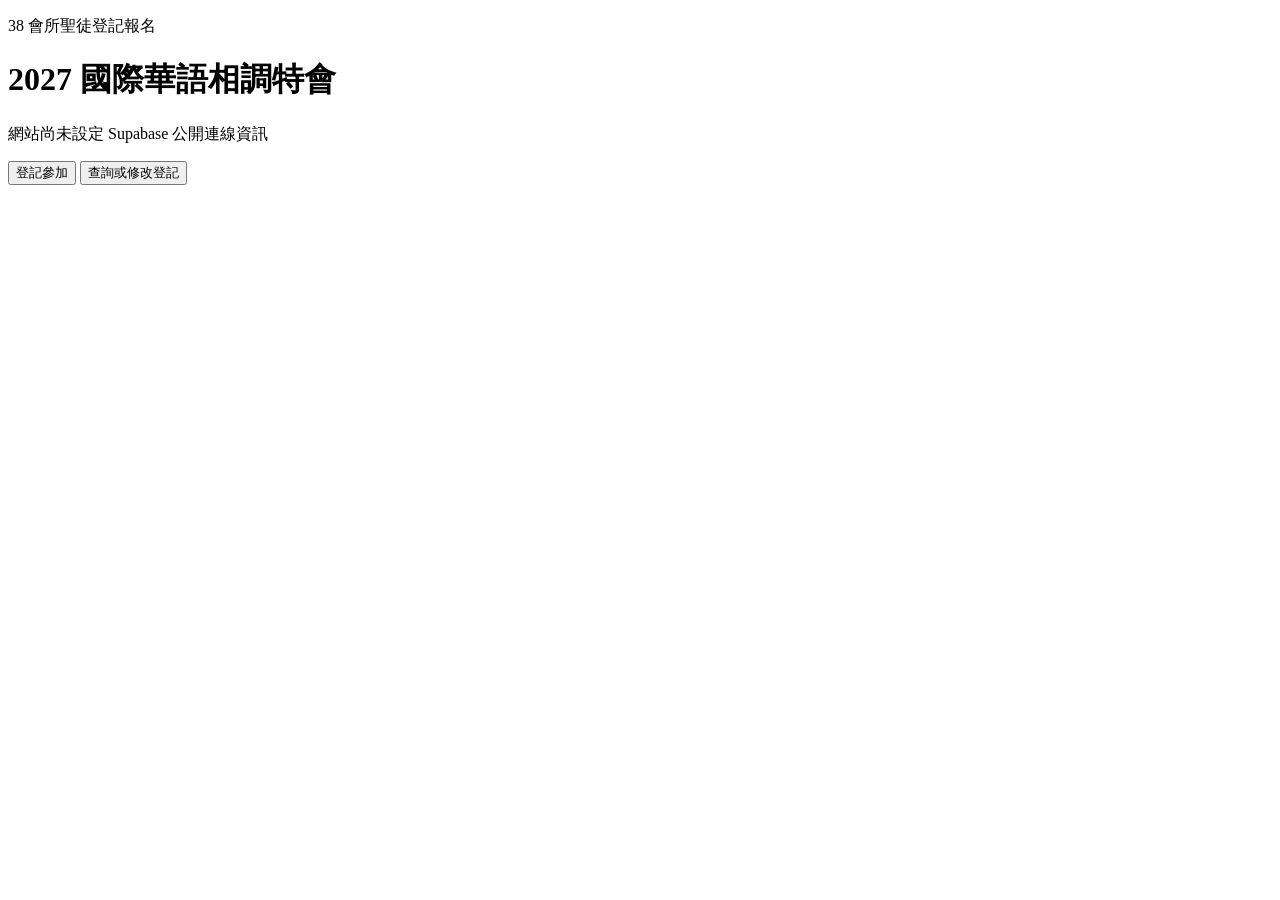
==== site/index.html @ 82a2cd0f "Merge develop 1f83dba (#37) into test site" ====
<!doctype html>
<html lang="zh-Hant">
  <head>
    <meta charset="utf-8" />
    <meta name="viewport" content="width=device-width, initial-scale=1" />
    <meta name="robots" content="noindex, nofollow" />
    <title>2027 國際華語相調特會｜38 會所登記</title>
    <meta name="description" content="38 會所聖徒登記報名：聚會時間、住宿、用餐、接送一次填寫。" />
    <meta property="og:title" content="2027 國際華語相調特會｜38 會所登記" />
    <meta property="og:description" content="38 會所聖徒登記報名：聚會時間、住宿、用餐、接送一次填寫。" />
    <link rel="stylesheet" href="./styles.css" />
    <script src="./config.js"></script>
    <script src="./hosting.js" defer></script>
    <script src="./pickup.js" defer></script>
    <script src="./meals.js" defer></script>
    <script src="./app.js" defer></script>
  </head>
  <body>
    <main class="container">
      <p id="test-banner" class="test-banner" hidden></p>
      <header class="hero">
        <p class="eyebrow">38 會所聖徒登記報名</p>
        <h1 id="event-name">2027 國際華語相調特會</h1>
        <p id="event-meta"></p>
        <p id="event-note" class="event-note" hidden></p>
      </header>

      <p id="page-message" class="message" role="status" hidden></p>

      <section
        class="card"
        id="program-section"
        aria-labelledby="program-title"
        hidden
      >
        <h2 id="program-title">聚會時間表</h2>
        <div id="program" class="program-calendar"></div>
      </section>

      <section class="card" aria-label="登記服務">
        <div class="tabs" role="tablist" aria-label="登記服務">
          <button type="button" id="register-tab" role="tab" aria-controls="register-panel" aria-selected="true" tabindex="0">登記參加</button>
          <button type="button" id="query-tab" role="tab" aria-controls="query-panel" aria-selected="false" tabindex="-1">查詢或修改登記</button>
        </div>
        <div id="register-panel" role="tabpanel" aria-labelledby="register-tab">
        <!-- autocomplete="off" on the names: browsers otherwise refill the previous person's name after a reload or 上一頁 on a shared device. -->
        <form id="registration-form">
          <div class="identity-fields">
            <label
              >姓名<input
                name="full_name"
                maxlength="100"
                autocomplete="off"
                required
            /></label>
            <label
              >區<select name="district_id" required>
                <option value="">請選擇</option>
              </select></label
            >
          </div>
          <fieldset id="hosting-section" class="hosting-section" hidden>
            <legend>開家接待</legend>
            <div class="hosting-survey">
              <p class="hint hosting-description" hidden></p>
              <p class="hint">同一家只需一人登記開家接待，其他家人請選「家人已登記開家接待」。</p>
              <div id="hosting-fields"></div>
            </div>
            <div class="pickup-survey">
              <p class="pickup-heading" hidden>接機接待</p>
              <p class="hint pickup-description" hidden></p>
              <div id="pickup-fields"></div>
            </div>
          </fieldset>
          <fieldset>
            <legend>活動選擇</legend>
            <p class="hint">請為每項活動選擇參加或不參加，報名截止前都可以修改登記</p>
            <div id="activities"></div>
          </fieldset>
          <label class="honeypot" aria-hidden="true"
            >網站<input name="website" tabindex="-1" autocomplete="off"
          /></label>
          <button type="submit">送出登記</button>
        </form>
        </div>
        <div id="query-panel" role="tabpanel" aria-labelledby="query-tab" hidden>
        <form id="query-form">
          <p class="hint">請輸入登記時的姓名與區；姓名寫法須與登記時相同，大小寫與空白不影響查詢。</p>
          <div class="identity-fields">
            <label>姓名<input name="full_name" maxlength="100" autocomplete="off" required /></label>
            <label>區<select name="district_id" required>
                <option value="">請選擇</option>
              </select></label>
          </div>
          <button type="submit">查詢</button>
        </form>
        <form id="edit-form" hidden>
          <p id="edit-identity" class="notice"></p>
          <p class="hint">姓名或區需要更正時，請聯絡服事者。</p>
          <p id="edit-mode-hint" class="hint" hidden>正在修改登記內容。</p>
          <fieldset id="edit-hosting-section" class="hosting-section" hidden>
            <legend>開家接待與接機接待</legend>
            <p class="hint hosting-description" hidden></p>
            <p class="hint pickup-description" hidden></p>
            <div id="edit-hosting"></div>
            <div class="pickup-survey" id="edit-pickup-survey">
              <p class="pickup-heading" hidden>接機接待</p>
              <div id="edit-pickup"></div>
            </div>
          </fieldset>
          <fieldset>
            <legend>活動選擇</legend>
            <div id="edit-activities"></div>
          </fieldset>
          <div class="actions">
            <button id="start-edit" type="button">修改登記內容</button>
            <button id="save-edit" type="submit" hidden disabled>儲存修改</button>
            <button id="cancel-edit" type="button" class="secondary" hidden>取消修改</button>
          </div>
        </form>
        </div>
      </section>
    </main>
  </body>
</html>
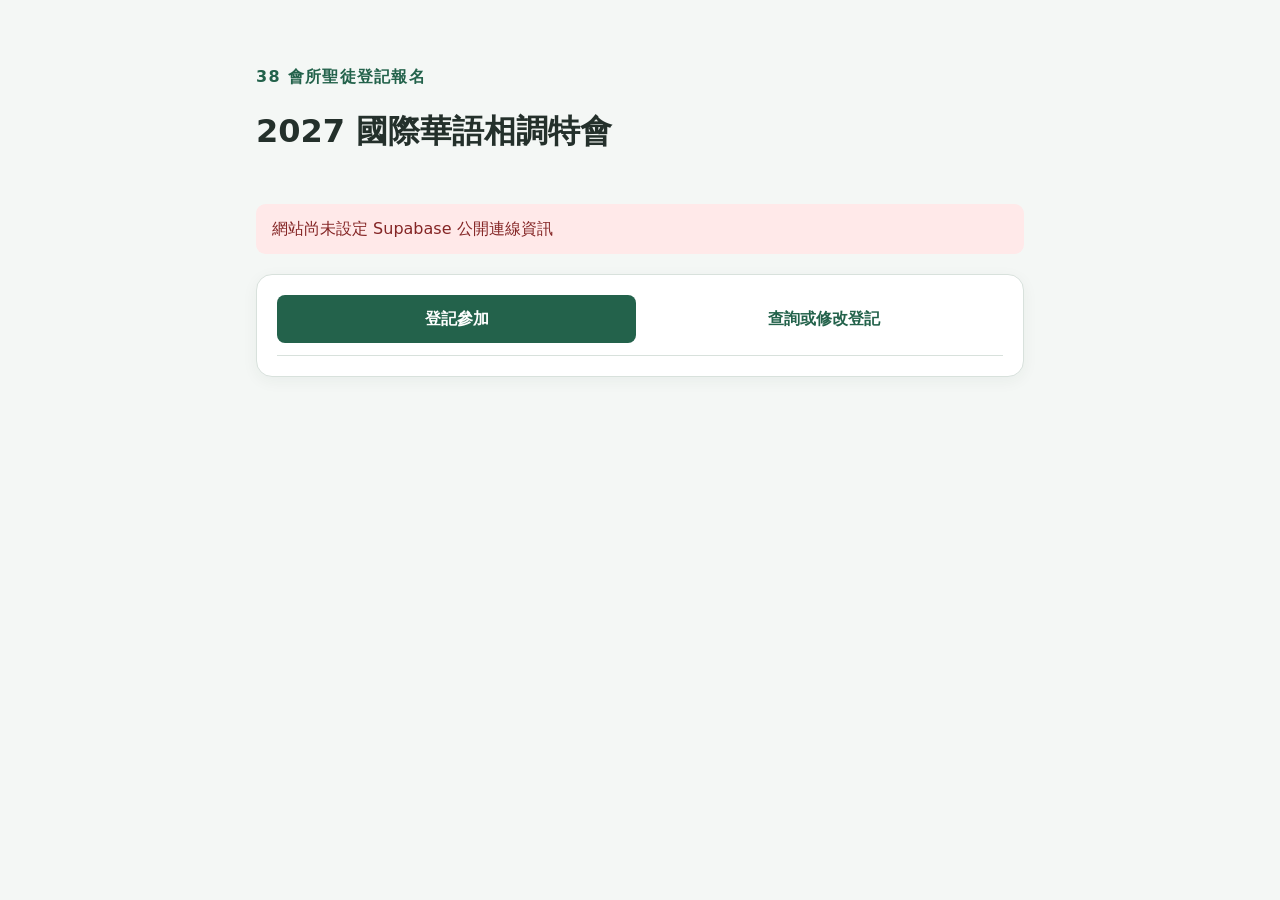
==== commit 9954701f: "Merge develop e1af5d1 (#43) into test site" ====
--- a/site/index.html
+++ b/site/index.html
@@ -45,7 +45,7 @@
         <div id="register-panel" role="tabpanel" aria-labelledby="register-tab">
         <!-- autocomplete="off" on the names: browsers otherwise refill the previous person's name after a reload or 上一頁 on a shared device. -->
         <form id="registration-form">
-          <div class="identity-fields">
+          <div class="identity-fields with-child">
             <label
               >姓名<input
                 name="full_name"
@@ -58,7 +58,9 @@
                 <option value="">請選擇</option>
               </select></label
             >
+            <label class="child-check"><input type="checkbox" name="is_child" />兒童</label>
           </div>
+          <p class="hint child-hint" hidden>兒童報名請在表單最下方填寫家長姓名。</p>
           <fieldset id="hosting-section" class="hosting-section" hidden>
             <legend>開家接待</legend>
             <div class="hosting-survey">
@@ -77,6 +79,7 @@
             <p class="hint">請為每項活動選擇參加或不參加，報名截止前都可以修改登記</p>
             <div id="activities"></div>
           </fieldset>
+          <label class="parent-name" hidden>家長姓名<input name="parent_name" maxlength="20" autocomplete="off" required disabled /></label>
           <label class="honeypot" aria-hidden="true"
             >網站<input name="website" tabindex="-1" autocomplete="off"
           /></label>
@@ -95,7 +98,12 @@
           <button type="submit">查詢</button>
         </form>
         <form id="edit-form" hidden>
-          <p id="edit-identity" class="notice"></p>
+          <div class="identity-fields with-child">
+            <label>姓名<input id="edit-full-name" readonly /></label>
+            <label>區<input id="edit-district" readonly /></label>
+            <label class="child-check"><input type="checkbox" name="is_child" disabled />兒童</label>
+          </div>
+          <p class="hint child-hint" hidden>兒童報名請在表單最下方填寫家長姓名。</p>
           <p class="hint">姓名或區需要更正時，請聯絡服事者。</p>
           <p id="edit-mode-hint" class="hint" hidden>正在修改登記內容。</p>
           <fieldset id="edit-hosting-section" class="hosting-section" hidden>
@@ -112,6 +120,7 @@
             <legend>活動選擇</legend>
             <div id="edit-activities"></div>
           </fieldset>
+          <label class="parent-name" hidden>家長姓名<input name="parent_name" maxlength="20" autocomplete="off" required readonly /></label>
           <div class="actions">
             <button id="start-edit" type="button">修改登記內容</button>
             <button id="save-edit" type="submit" hidden disabled>儲存修改</button>
--- a/site/styles.css
+++ b/site/styles.css
@@ -0,0 +1,87 @@
+:root {
+  color-scheme: light;
+  font-family: system-ui, -apple-system, "Segoe UI", sans-serif;
+  color: #24302b;
+  background: #f4f7f5;
+  line-height: 1.6;
+}
+
+* { box-sizing: border-box; }
+/* The hidden attribute must win over display rules such as label and fieldset below. */
+[hidden] { display: none !important; }
+body { margin: 0; }
+.container { width: min(100% - 2rem, 48rem); margin: 0 auto; padding: 2rem 0 4rem; }
+.narrow { max-width: 36rem; }
+.hero { padding: 1rem 0; }
+.eyebrow { color: #23624b; font-weight: 700; letter-spacing: .08em; }
+h1, h2 { line-height: 1.25; }
+.card { margin: 1.25rem 0; padding: 1.25rem; border: 1px solid #d8e1dc; border-radius: 1rem; background: #fff; box-shadow: 0 .25rem 1rem #173c2d0d; }
+.notice, .message { padding: .75rem 1rem; border-radius: .6rem; background: #fff4d8; }
+.test-banner { margin: 0; padding: .5rem 1rem; color: #654c00; background: #fff4d8; font-weight: 700; text-align: center; }
+.message.error { color: #842525; background: #ffe9e9; }
+.tabs { display: grid; grid-template-columns: repeat(2, minmax(0, 1fr)); gap: .5rem; border-bottom: 1px solid #d8e1dc; padding-bottom: .75rem; }
+.tabs button { margin: 0; min-width: 0; background: #fff; color: #23624b; border-color: transparent; }
+.tabs button[aria-selected="true"] { background: #23624b; color: #fff; }
+label, fieldset { display: block; margin: 1rem 0; }
+.identity-fields { display: grid; grid-template-columns: repeat(2, minmax(0, 1fr)); gap: 1rem; }
+/* 兒童 sits right of 區 on wide screens and takes its own row on phones, level with the boxes. */
+.child-check { grid-column: 1 / -1; display: flex; align-items: center; gap: .4rem; align-self: end; min-height: 2.75rem; margin-top: 0; }
+.child-check input { width: auto; min-height: auto; margin: 0; }
+.child-hint { margin-top: 0; }
+input[readonly] { background: #eef3f0; }
+input, select, textarea, button { width: 100%; min-height: 2.75rem; margin-top: .35rem; padding: .65rem .75rem; border: 1px solid #9caaa3; border-radius: .5rem; font: inherit; }
+button, .button-link { border-color: #23624b; color: #fff; background: #23624b; font-weight: 700; cursor: pointer; }
+button:disabled { opacity: .55; cursor: wait; }
+.secondary { color: #23624b; background: #fff; }
+fieldset { padding: 0; border: 0; }
+.activity { padding: 1rem 0; border-bottom: 1px solid #e5ebe8; }
+.program-calendar { display: grid; gap: 1rem; }
+.program-day { border: 1px solid #d8e1dc; border-radius: .75rem; overflow: hidden; }
+.program-day h3 { margin: 0; padding: .7rem 1rem; color: #fff; background: #23624b; font-size: 1rem; }
+.program-slots { padding: .35rem .75rem; }
+.program-slot { display: grid; grid-template-columns: 6.5rem 1fr; gap: .75rem; padding: .7rem .25rem; border-bottom: 1px solid #e5ebe8; }
+.program-slot:last-child { border-bottom: 0; }
+.program-slot time { color: #23624b; font-weight: 700; font-variant-numeric: tabular-nums; }
+.program-slot p { margin: .25rem 0 0; color: #59655f; }
+.activity-options { display: flex; flex-wrap: wrap; align-items: center; gap: 0 1rem; }
+.activity-options .audience-note { margin: .4rem 0; }
+.audience-reverted { color: #9a3412; }
+.activity-options label { display: flex; align-items: center; gap: .35rem; margin: .4rem 0; }
+.activity-options input { width: auto; min-height: auto; margin: 0; }
+.activity-status { display: inline-block; margin: .4rem 0; padding: .35rem .6rem; border-radius: .4rem; color: #33443d; background: #eef3f0; font-weight: 700; }
+#save-edit:disabled { cursor: not-allowed; }
+.hosting-section { margin: 1.5rem 0; padding: 1rem; border-radius: .75rem; background: #f1f7f4; }
+/* The status pill's own tint nearly matches the section, so it goes white here. */
+.hosting-section .activity-status { background: #fff; }
+/* Normal weight, like the 活動選擇 legend; the pickup heading matches it. */
+.hosting-section > legend { float: left; width: 100%; padding: 0; }
+/* Every block after the floated legend clears it; the first one may be a hidden description. */
+.hosting-section > legend ~ * { clear: left; }
+.hosting-description, .pickup-description, .activity-description { white-space: pre-line; }
+.hosting-question { margin: .5rem 0 0; }
+.pickup-survey.with-hosting { margin-top: 1.75rem; padding-top: 1.1rem; border-top: 1px solid #d9e6df; }
+.pickup-heading { margin: 0; }
+.hosting-options { display: flex; flex-wrap: wrap; gap: .25rem 1.25rem; }
+.hosting-options label { display: flex; align-items: center; gap: .35rem; margin: .4rem 0; }
+.hosting-options input { width: auto; min-height: auto; margin: 0; }
+.hosting-details { margin: .5rem 0 0; padding: .25rem 0 .25rem 1rem; border-left: 3px solid #cfe0d7; }
+.hosting-details > label { margin: .75rem 0; }
+.hosting-details select, .pickup-details select { max-width: 12rem; display: block; }
+.event-note { white-space: pre-line; overflow-wrap: anywhere; }
+.hint { color: #59655f; font-size: .95rem; }
+.actions { display: grid; gap: .75rem; }
+.honeypot { position: absolute; left: -10000px; width: 1px; height: 1px; overflow: hidden; }
+.button-link { display: block; margin-top: 1rem; padding: .7rem; border-radius: .5rem; text-align: center; text-decoration: none; }
+
+@media (min-width: 42rem) {
+  .identity-fields.with-child { grid-template-columns: minmax(0, 1fr) minmax(0, 1fr) auto; }
+  .child-check { grid-column: auto; }
+  .program-calendar { grid-template-columns: repeat(2, minmax(0, 1fr)); }
+  .program-slot { grid-template-columns: 1fr; gap: .1rem; }
+}
+
+@media print {
+  .no-print { display: none !important; }
+  body { background: #fff; }
+  .card { border: 0; box-shadow: none; }
+}
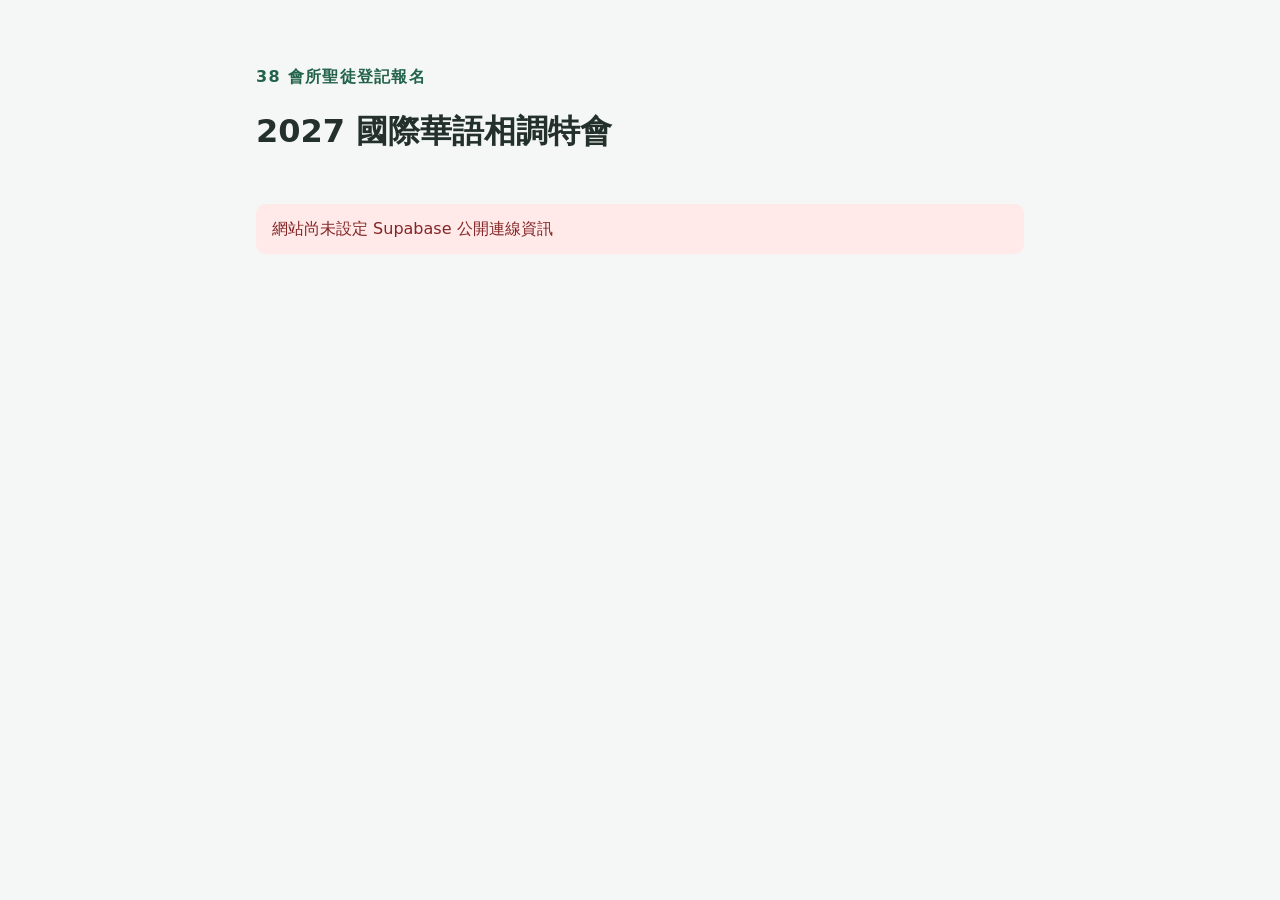
==== commit a074c140: "Merge develop 65a009b (#70) into test site" ====
--- a/site/index.html
+++ b/site/index.html
@@ -2,6 +2,8 @@
 <html lang="zh-Hant">
   <head>
     <meta charset="utf-8" />
+    <meta http-equiv="Content-Security-Policy" content="default-src 'self'; script-src 'self'; style-src 'self'; img-src 'self'; connect-src 'self' https://*.supabase.co; object-src 'none'; base-uri 'none'; form-action 'self'" />
+    <meta name="referrer" content="strict-origin-when-cross-origin" />
     <meta name="viewport" content="width=device-width, initial-scale=1" />
     <meta name="robots" content="noindex, nofollow" />
     <title>2027 國際華語相調特會｜38 會所登記</title>
@@ -13,6 +15,7 @@
     <script src="./hosting.js" defer></script>
     <script src="./pickup.js" defer></script>
     <script src="./meals.js" defer></script>
+    <script src="./ui.js" defer></script>
     <script src="./app.js" defer></script>
   </head>
   <body>
@@ -25,7 +28,7 @@
         <p id="event-note" class="event-note" hidden></p>
       </header>
 
-      <p id="page-message" class="message" role="status" hidden></p>
+      <p id="page-notice" class="message" role="status" hidden></p>
 
       <section
         class="card"
@@ -37,7 +40,10 @@
         <div id="program" class="program-calendar"></div>
       </section>
 
-      <section class="card" aria-label="登記服務">
+      <p id="page-message" class="message" role="status" hidden></p>
+
+      <!-- data-loading hides it until the page data arrives, so the schedule appears above it instead of pushing it off screen. -->
+      <section class="card" id="registration-service" aria-label="登記服務" data-loading>
         <div class="tabs" role="tablist" aria-label="登記服務">
           <button type="button" id="register-tab" role="tab" aria-controls="register-panel" aria-selected="true" tabindex="0">登記參加</button>
           <button type="button" id="query-tab" role="tab" aria-controls="query-panel" aria-selected="false" tabindex="-1">查詢或修改登記</button>
@@ -50,6 +56,7 @@
               >姓名<input
                 name="full_name"
                 maxlength="100"
+                pattern=".*\S.*"
                 autocomplete="off"
                 required
             /></label>
@@ -58,9 +65,12 @@
                 <option value="">請選擇</option>
               </select></label
             >
-            <label class="child-check"><input type="checkbox" name="is_child" />兒童</label>
+            <label class="identity-select">身分別<select name="meal_identity" required><option value="">請選擇</option></select></label>
           </div>
-          <p class="hint child-hint" hidden>兒童報名請在表單最下方填寫家長姓名。</p>
+          <div class="reminder">
+            <p class="preschool-hint" hidden>6 歲（含）以內且身高 115 公分以下，年齡以特會當天為準</p>
+            <p class="child-hint" hidden>兒童報名請在表單最下方填寫家長姓名。</p>
+          </div>
           <fieldset id="hosting-section" class="hosting-section" hidden>
             <legend>開家接待</legend>
             <div class="hosting-survey">
@@ -76,10 +86,10 @@
           </fieldset>
           <fieldset>
             <legend>活動選擇</legend>
-            <p class="hint">請為每項活動選擇參加或不參加，報名截止前都可以修改登記</p>
+            <p class="reminder">請為每項活動選擇參加或不參加，報名截止前都可以修改登記</p>
             <div id="activities"></div>
           </fieldset>
-          <label class="parent-name" hidden>家長姓名<input name="parent_name" maxlength="20" autocomplete="off" required disabled /></label>
+          <label class="parent-name" hidden>家長姓名<input name="parent_name" maxlength="20" pattern=".*\S.*" autocomplete="off" required disabled /></label>
           <label class="honeypot" aria-hidden="true"
             >網站<input name="website" tabindex="-1" autocomplete="off"
           /></label>
@@ -90,22 +100,28 @@
         <form id="query-form">
           <p class="hint">請輸入登記時的姓名與區；姓名寫法須與登記時相同，大小寫與空白不影響查詢。</p>
           <div class="identity-fields">
-            <label>姓名<input name="full_name" maxlength="100" autocomplete="off" required /></label>
+            <label>姓名<input name="full_name" maxlength="100" pattern=".*\S.*" autocomplete="off" required /></label>
             <label>區<select name="district_id" required>
                 <option value="">請選擇</option>
               </select></label>
           </div>
           <button type="submit">查詢</button>
         </form>
-        <form id="edit-form" hidden>
+        <form id="edit-form" class="result-frame" hidden>
+          <h2 class="result-title">登記內容</h2>
           <div class="identity-fields with-child">
             <label>姓名<input id="edit-full-name" readonly /></label>
             <label>區<input id="edit-district" readonly /></label>
-            <label class="child-check"><input type="checkbox" name="is_child" disabled />兒童</label>
+            <label class="identity-select">身分別<select name="meal_identity" required disabled><option value="">請選擇</option></select></label>
           </div>
-          <p class="hint child-hint" hidden>兒童報名請在表單最下方填寫家長姓名。</p>
-          <p class="hint">姓名或區需要更正時，請聯絡服事者。</p>
-          <p id="edit-mode-hint" class="hint" hidden>正在修改登記內容。</p>
+          <div class="reminder">
+            <p class="preschool-hint" hidden>6 歲（含）以內且身高 115 公分以下，年齡以特會當天為準</p>
+            <p class="child-hint" hidden>兒童報名請在表單最下方填寫家長姓名。</p>
+          </div>
+          <div class="note">
+            <p>姓名或區需要更正時，請聯絡服事者。</p>
+            <p class="edit-only" hidden>正在修改登記內容。</p>
+          </div>
           <fieldset id="edit-hosting-section" class="hosting-section" hidden>
             <legend>開家接待與接機接待</legend>
             <p class="hint hosting-description" hidden></p>
@@ -118,9 +134,10 @@
           </fieldset>
           <fieldset>
             <legend>活動選擇</legend>
+            <p class="reminder edit-only" hidden>請為每項活動選擇參加或不參加，報名截止前都可以修改登記</p>
             <div id="edit-activities"></div>
           </fieldset>
-          <label class="parent-name" hidden>家長姓名<input name="parent_name" maxlength="20" autocomplete="off" required readonly /></label>
+          <label class="parent-name" hidden>家長姓名<input name="parent_name" maxlength="20" pattern=".*\S.*" autocomplete="off" required readonly /></label>
           <div class="actions">
             <button id="start-edit" type="button">修改登記內容</button>
             <button id="save-edit" type="submit" hidden disabled>儲存修改</button>
--- a/site/styles.css
+++ b/site/styles.css
@@ -19,22 +19,47 @@
 .notice, .message { padding: .75rem 1rem; border-radius: .6rem; background: #fff4d8; }
 .test-banner { margin: 0; padding: .5rem 1rem; color: #654c00; background: #fff4d8; font-weight: 700; text-align: center; }
 .message.error { color: #842525; background: #ffe9e9; }
+.message a { color: inherit; }
+/* app.js removes data-loading once the page data arrives. A rule here instead of the hidden attribute:
+   a reload right after a deploy can pair the new page with the cached old app.js and styles.css, and
+   the old styles.css then shows the forms that the old app.js would never un-hide. */
+#registration-service[data-loading] { display: none; }
+.field-invalid { color: #842525; font-weight: 700; }
+.field-invalid input:not([type="radio"]), .field-invalid select { border: 2px solid #a52828; }
+.field-invalid input[type="radio"] { accent-color: #a52828; }
+.hosting-question:has(+ .hosting-options.field-invalid) { color: #842525; font-weight: 700; }
 .tabs { display: grid; grid-template-columns: repeat(2, minmax(0, 1fr)); gap: .5rem; border-bottom: 1px solid #d8e1dc; padding-bottom: .75rem; }
-.tabs button { margin: 0; min-width: 0; background: #fff; color: #23624b; border-color: transparent; }
+.tabs button { position: relative; margin: 0; min-width: 0; background: #fff; color: #23624b; border-color: transparent; }
 .tabs button[aria-selected="true"] { background: #23624b; color: #fff; }
+@media (forced-colors: active) {
+  .tabs button[aria-selected="true"]::after { content: ""; position: absolute; inset: auto .75rem .3rem; border-block-end: 3px solid currentColor; }
+}
 label, fieldset { display: block; margin: 1rem 0; }
 .identity-fields { display: grid; grid-template-columns: repeat(2, minmax(0, 1fr)); gap: 1rem; }
-/* 兒童 sits right of 區 on wide screens and takes its own row on phones, level with the boxes. */
-.child-check { grid-column: 1 / -1; display: flex; align-items: center; gap: .4rem; align-self: end; min-height: 2.75rem; margin-top: 0; }
-.child-check input { width: auto; min-height: auto; margin: 0; }
-.child-hint { margin-top: 0; }
+/* Reminders a registrant must not miss: blue blocks (decided 2026-11-10). A group of reminders whose
+   lines are all hidden takes no room. */
+.reminder { margin: .5rem 0 1rem; padding: .7rem 1rem; border-left: 4px solid #2f6fb5; border-radius: .6rem; color: #1d4f86; background: #e8f1fb; font-size: .95rem; font-weight: 600; }
+.reminder p { margin: 0; }
+.reminder p + p { margin-top: .3rem; }
+div.reminder:not(:has(> :not([hidden]))) { display: none; }
+/* Plain explanations, quieter than reminders. */
+.note { margin: .5rem 0 1rem; padding: .7rem 1rem; border-left: 4px solid #9caaa3; border-radius: .6rem; color: #33443d; background: #eef3f0; font-size: .95rem; }
+.note p { margin: 0; }
+.note p + p { margin-top: .3rem; }
+/* The lookup result, framed apart from the lookup fields above it. */
+.result-frame { margin-top: 1.25rem; padding: 1rem; border: 2px solid #23624b; border-radius: .75rem; }
+.result-title { margin: 0 0 .5rem; color: #23624b; font-size: 1.1rem; }
 input[readonly] { background: #eef3f0; }
+#query-form :is(input, select):disabled { color: #59655f; background: #eef3f0; opacity: 1; }
 input, select, textarea, button { width: 100%; min-height: 2.75rem; margin-top: .35rem; padding: .65rem .75rem; border: 1px solid #9caaa3; border-radius: .5rem; font: inherit; }
 button, .button-link { border-color: #23624b; color: #fff; background: #23624b; font-weight: 700; cursor: pointer; }
 button:disabled { opacity: .55; cursor: wait; }
+#query-form:has(input:disabled) button { cursor: not-allowed; }
 .secondary { color: #23624b; background: #fff; }
 fieldset { padding: 0; border: 0; }
 .activity { padding: 1rem 0; border-bottom: 1px solid #e5ebe8; }
+/* Frame drawn inside the widened box so adjacent missing activities never overlap; text stays put. */
+.activity.field-invalid { margin-inline: -.75rem; padding-inline: .75rem; color: inherit; font-weight: inherit; outline: 3px solid #a52828; outline-offset: -3px; border-radius: .5rem; }
 .program-calendar { display: grid; gap: 1rem; }
 .program-day { border: 1px solid #d8e1dc; border-radius: .75rem; overflow: hidden; }
 .program-day h3 { margin: 0; padding: .7rem 1rem; color: #fff; background: #23624b; font-size: 1rem; }
@@ -72,10 +97,20 @@
 .actions { display: grid; gap: .75rem; }
 .honeypot { position: absolute; left: -10000px; width: 1px; height: 1px; overflow: hidden; }
 .button-link { display: block; margin-top: 1rem; padding: .7rem; border-radius: .5rem; text-align: center; text-decoration: none; }
+/* Confirmations (site/ui.js). The browser's dialog colour would ignore the page's text colour. */
+.confirm-dialog { width: min(100% - 2rem, 28rem); padding: 1.25rem; border: 0; border-radius: 1rem; color: inherit; background: #fff; box-shadow: 0 .5rem 2rem #173c2d40; }
+.confirm-dialog p { margin: 0 0 1rem; }
+.confirm-dialog-buttons { display: grid; grid-template-columns: repeat(2, minmax(0, 1fr)); gap: .75rem; }
+.confirm-dialog-buttons button { margin: 0; }
+.confirm-dialog::backdrop { background: #173c2d66; }
+/* Chromium then keeps a scroll over the backdrop or inside the dialog from scrolling the page behind it;
+   Safari ignores these and still scrolls the page. */
+dialog:modal { overscroll-behavior: contain; }
+dialog::backdrop { overflow: hidden; overscroll-behavior: contain; }
 
 @media (min-width: 42rem) {
-  .identity-fields.with-child { grid-template-columns: minmax(0, 1fr) minmax(0, 1fr) auto; }
-  .child-check { grid-column: auto; }
+  /* 姓名／區／身分別 share one row on wide screens; on phones 身分別 wraps to the next row. */
+  .identity-fields.with-child { grid-template-columns: repeat(3, minmax(0, 1fr)); }
   .program-calendar { grid-template-columns: repeat(2, minmax(0, 1fr)); }
   .program-slot { grid-template-columns: 1fr; gap: .1rem; }
 }
